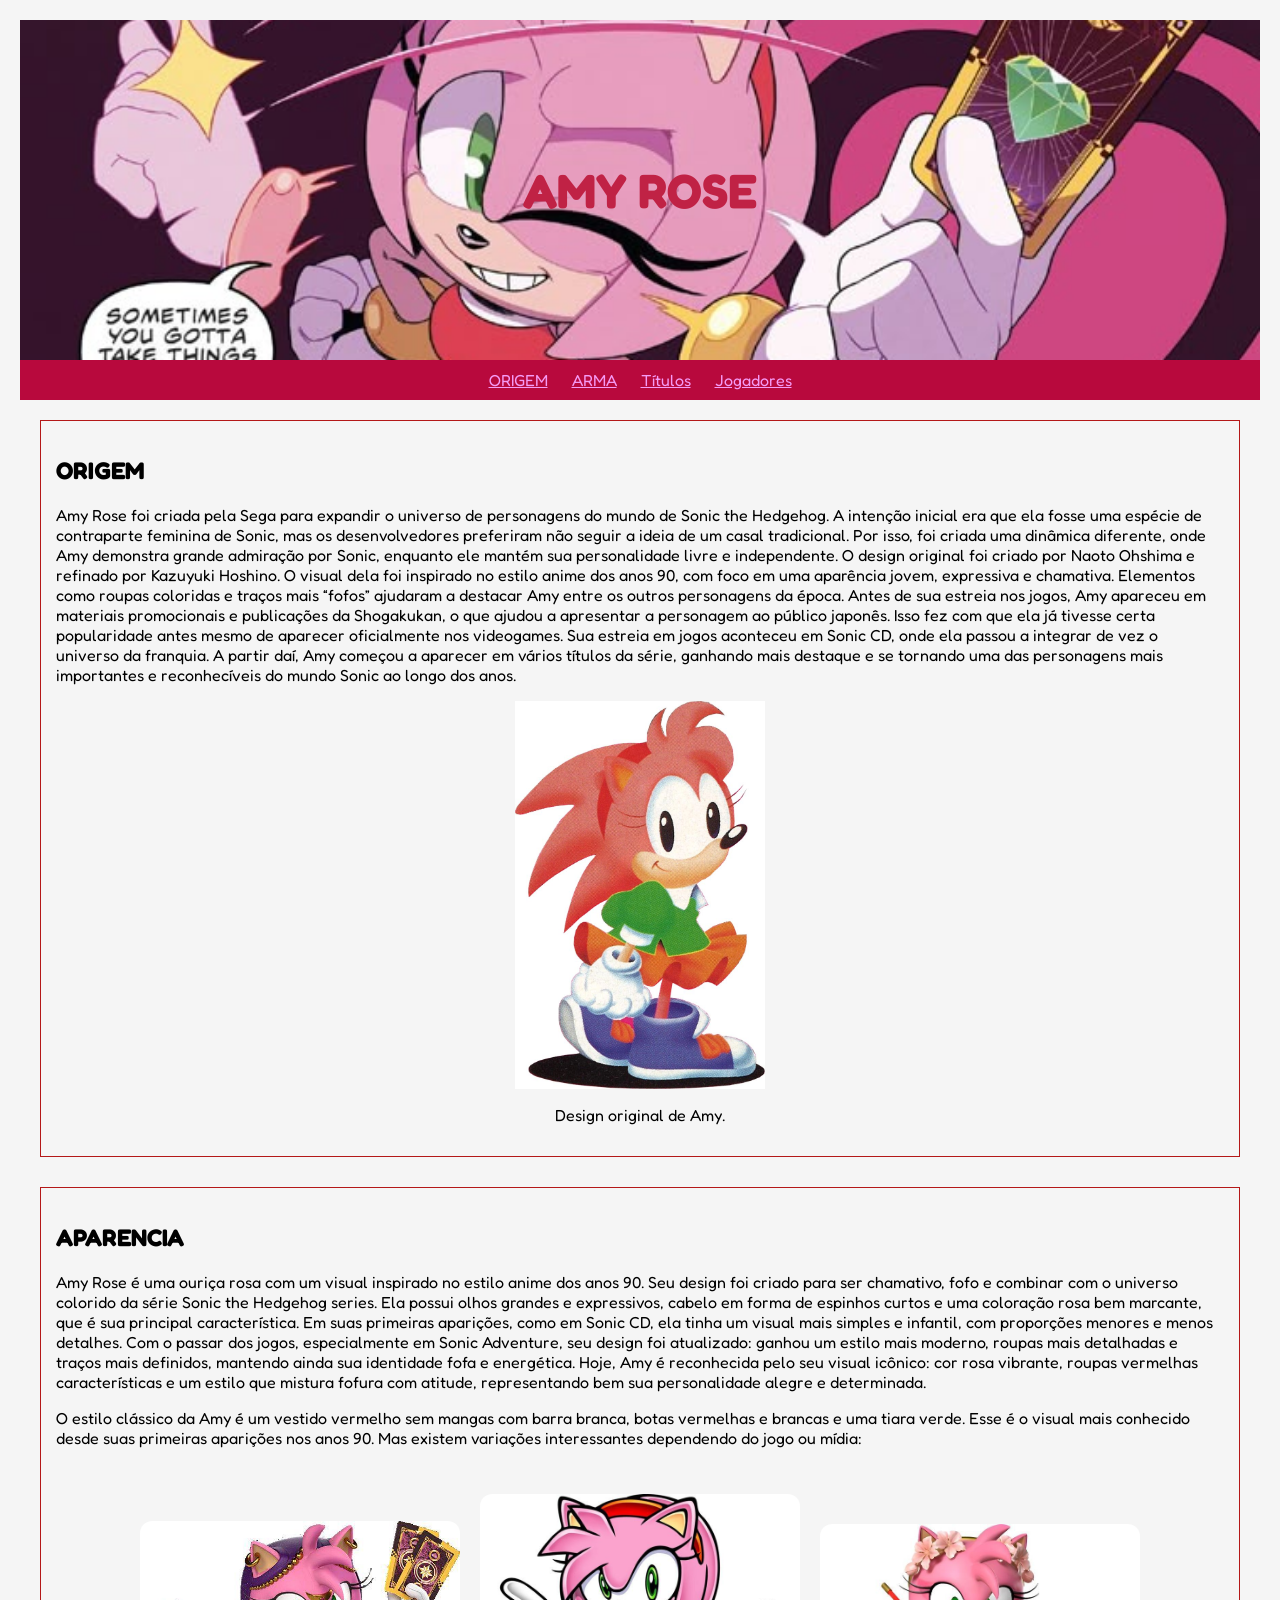
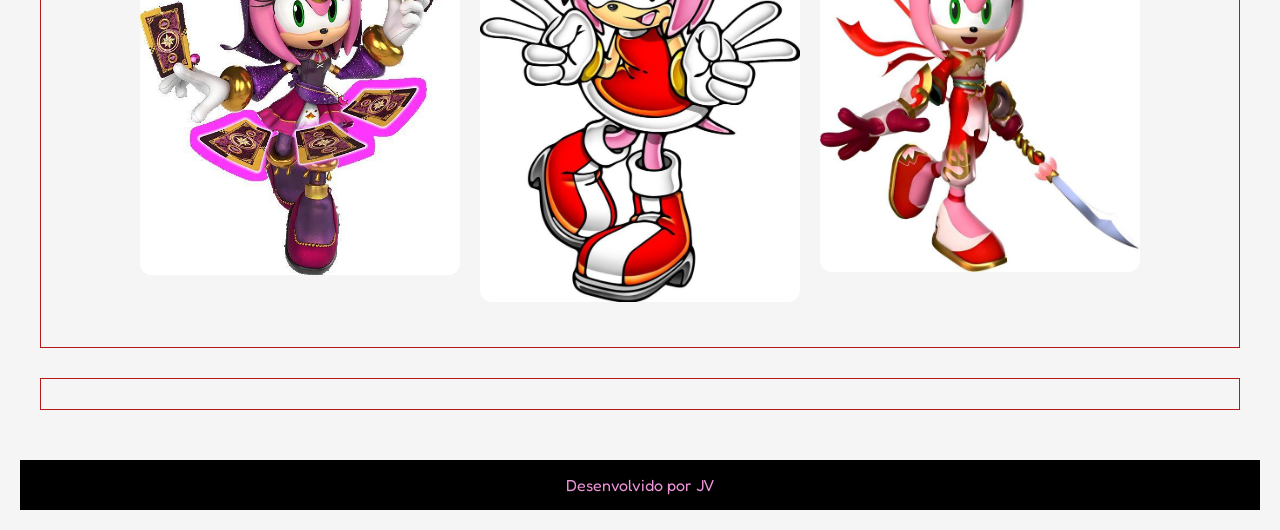
==== pagina2.html @ 227cd307 "site amy rose dani soyi" ====
<!doctype html>
<html lang="pt-br">
  <head>
    <meta charset="UTF-8" />
    <meta name="viewport" content="width=device-width, initial-scale=1.0" />
    <title>Document</title>
    <link rel="preconnect" href="https://fonts.googleapis.com" />
    <link rel="preconnect" href="https://fonts.gstatic.com" crossorigin />

    <link
      href="https://fonts.googleapis.com/css2?family=Fredoka:wght@700&display=swap"
      rel="stylesheet"
    />

    <link rel="stylesheet" href="css/style.css" />
  </head>
  <body>
    <header>
      <h1 style="font-size: 48px">AMY ROSE</h1>
    </header>
    <nav>
      <a href="pagina2.html">ORIGEM</a>
      <a href="pagina3.html">ARMA</a>
      <a href="pagina4.html">Títulos</a>
      <a href="pagina5.html">Jogadores</a>
    </nav>
    <main>
      <section id="ORIGEM">
        <h2>ORIGEM</h2>
        <p>
          Amy Rose foi criada pela Sega para expandir o universo de personagens
          do mundo de Sonic the Hedgehog. A intenção inicial era que ela fosse
          uma espécie de contraparte feminina de Sonic, mas os desenvolvedores
          preferiram não seguir a ideia de um casal tradicional. Por isso, foi
          criada uma dinâmica diferente, onde Amy demonstra grande admiração por
          Sonic, enquanto ele mantém sua personalidade livre e independente. O
          design original foi criado por Naoto Ohshima e refinado por Kazuyuki
          Hoshino. O visual dela foi inspirado no estilo anime dos anos 90, com
          foco em uma aparência jovem, expressiva e chamativa. Elementos como
          roupas coloridas e traços mais “fofos” ajudaram a destacar Amy entre
          os outros personagens da época. Antes de sua estreia nos jogos, Amy
          apareceu em materiais promocionais e publicações da Shogakukan, o que
          ajudou a apresentar a personagem ao público japonês. Isso fez com que
          ela já tivesse certa popularidade antes mesmo de aparecer oficialmente
          nos videogames. Sua estreia em jogos aconteceu em Sonic CD, onde ela
          passou a integrar de vez o universo da franquia. A partir daí, Amy
          começou a aparecer em vários títulos da série, ganhando mais destaque
          e se tornando uma das personagens mais importantes e reconhecíveis do
          mundo Sonic ao longo dos anos.
        </p>
        <img
          class="centro"
          src="img/Amy - Sonic Drift 2 Key Art, 1995.jpg"
          alt="Amy Rose"
          width="250"
        />
        <p class="meio">Design original de Amy.</p>
      </section>
      <section id="APARENCIA">
        <h2>APARENCIA</h2>
        <p>
          Amy Rose é uma ouriça rosa com um visual inspirado no estilo anime dos
          anos 90. Seu design foi criado para ser chamativo, fofo e combinar com
          o universo colorido da série Sonic the Hedgehog series. Ela possui
          olhos grandes e expressivos, cabelo em forma de espinhos curtos e uma
          coloração rosa bem marcante, que é sua principal característica. Em
          suas primeiras aparições, como em Sonic CD, ela tinha um visual mais
          simples e infantil, com proporções menores e menos detalhes. Com o
          passar dos jogos, especialmente em Sonic Adventure, seu design foi
          atualizado: ganhou um estilo mais moderno, roupas mais detalhadas e
          traços mais definidos, mantendo ainda sua identidade fofa e
          energética. Hoje, Amy é reconhecida pelo seu visual icônico: cor rosa
          vibrante, roupas vermelhas características e um estilo que mistura
          fofura com atitude, representando bem sua personalidade alegre e
          determinada.
        </p>
        <p>
          O estilo clássico da Amy é um vestido vermelho sem mangas com barra
          branca, botas vermelhas e brancas e uma tiara verde. Esse é o visual
          mais conhecido desde suas primeiras aparições nos anos 90. Mas existem
          variações interessantes dependendo do jogo ou mídia:
        </p>
        <div class="galeria">
          <img src="img/download (2).jpg" alt="Amy Rose" />

          <img
            src="img/Pin by screwball on amy 🌹 _ Amy the hedgehog, Amy rose, Sonic art.jpg"
            alt="Amy Rose"
          />

          <img src="img/download (3).jpg" alt="Amy Rose" />
        </div>
      </section>
      <section id="habilidades">
      
    </main>
    <footer>Desenvolvido por JV</footer>
  </body>
</html>
---- css/style.css ----
body {
  font-family: "Fredoka", sans-serif;
  margin: 20px;
  padding: 20px;
}

header {
  background-color: #e67ecb;
  color: rgb(184, 9, 61);
  padding: 20px;
  text-align: center;
}

nav {
  background-color: rgb(184, 9, 61);
  padding: 10px;
  text-align: center;
}

nav a {
  color: rgb(245, 155, 245);
  text-decoration: underline;
  margin: 10px;
}

main {
  padding: 20px;
}

section {
  margin-bottom: 30px;
  padding: 15px;
  border: 1px solid #b41818;
}

footer {
  background-color: #000000;
  color: rgb(238, 148, 218);
  text-align: center;
  padding: 15px;
}

h1 {
  font-family: "Fredoka", sans-serif;
}

.centro {
  display: block;
  margin: 0 auto;
}

header {
  height: 300px;

  display: flex;
  justify-content: center;
  align-items: center;

  background-image: url("../img/download\ \(1\).jpg");
  background-size: cover;
  background-position: center;
  background-repeat: no-repeat;

  color: rgb(192, 34, 69);
}

.meio {
  text-align: center;
}

body {
  margin: 0;
  background-color: #f5f5f5;
}

.galeria {
  display: flex;
  justify-content: center;
  align-items: center;
  gap: 20px;
  padding: 30px;
  flex-wrap: wrap; /* faz quebrar linha no celular */
}

.galeria img {
  width: 320px;
  height: auto;
  border-radius: 12px;
  transition: transform 0.3s ease;
}

.galeria img:hover {
  transform: scale(1.05);
}
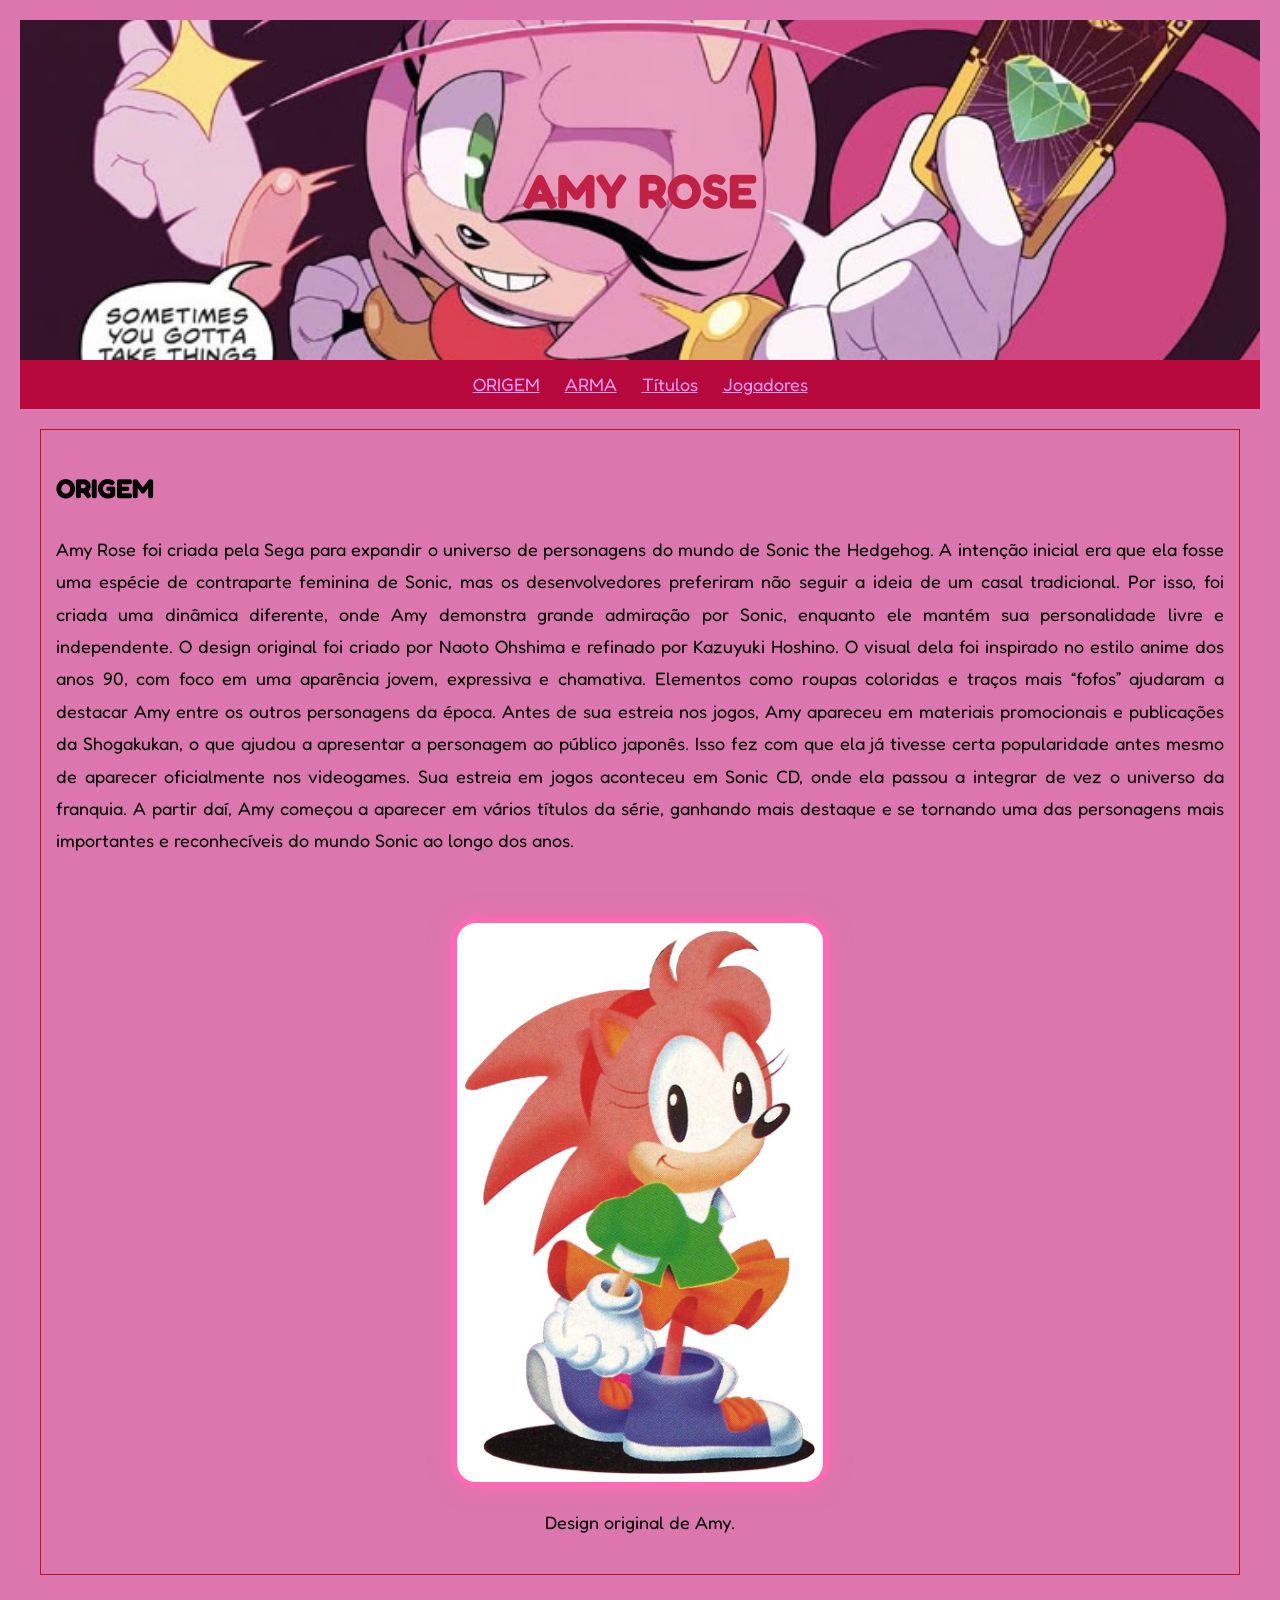
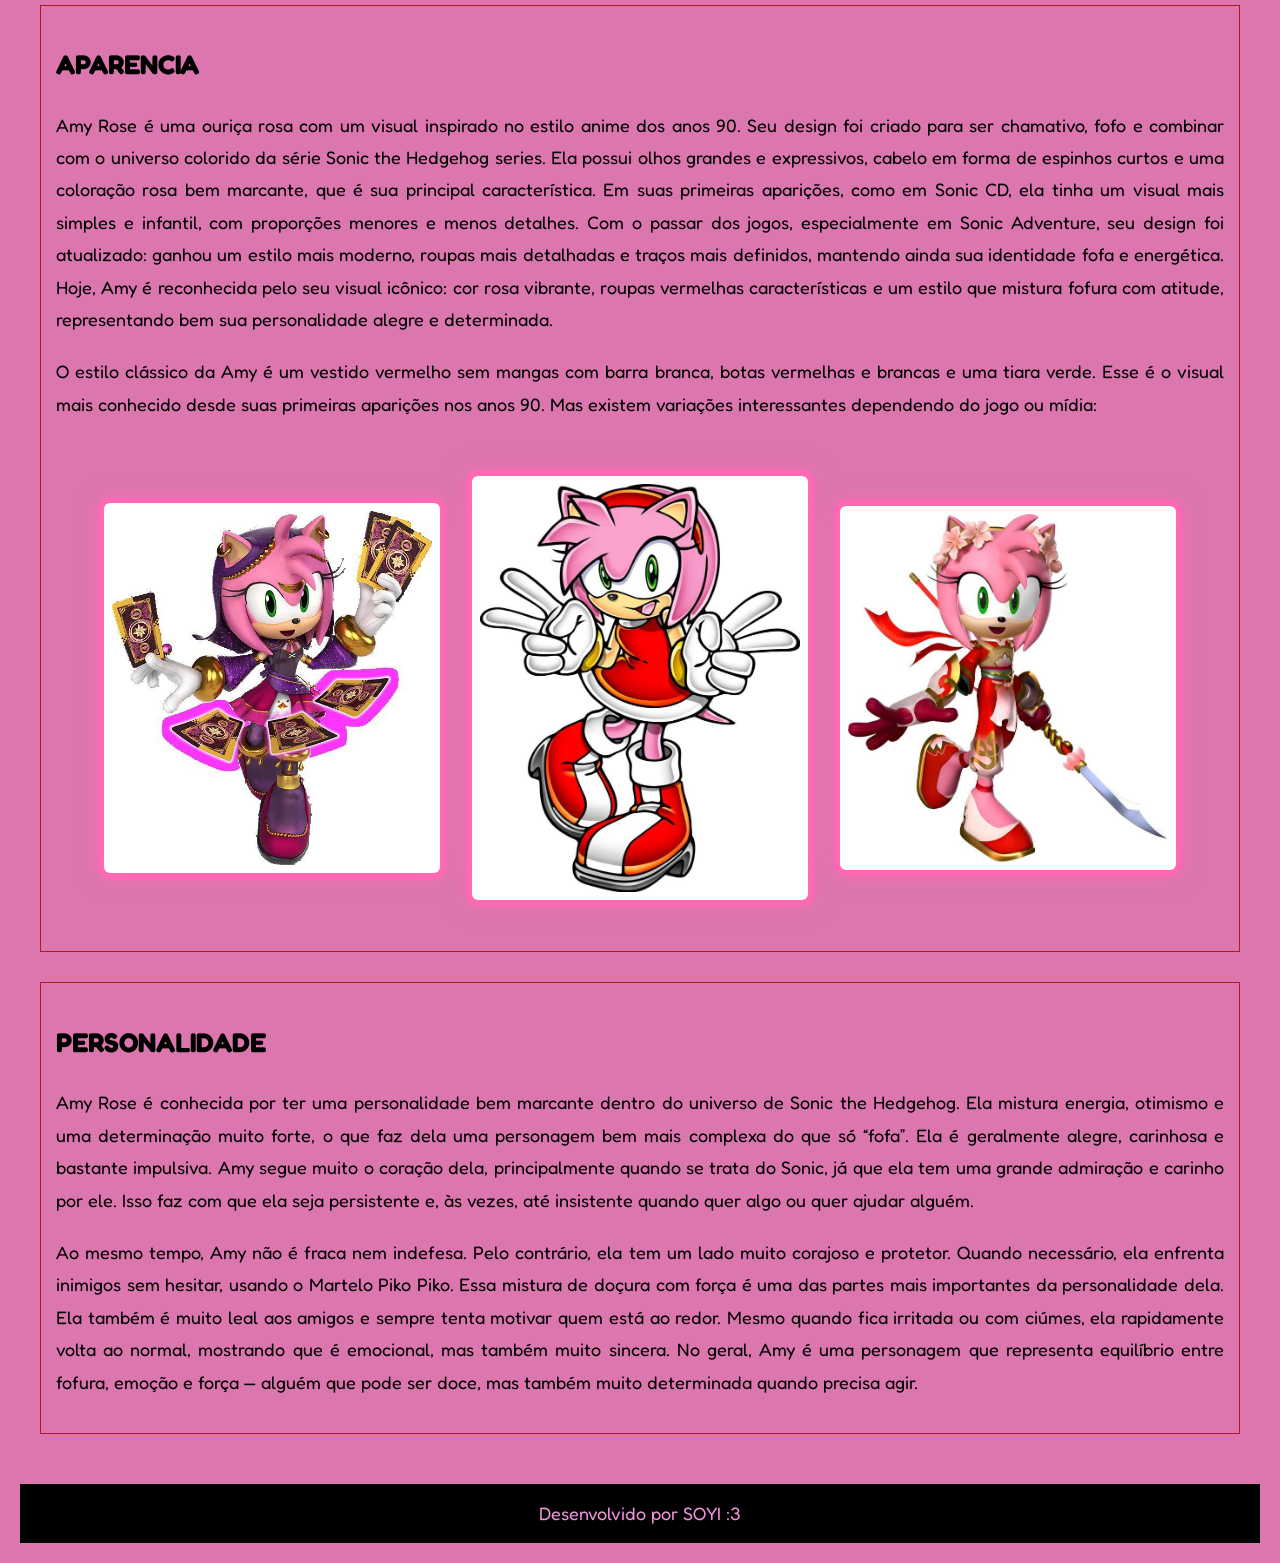
==== commit 4c62163f: "oi site amy rose dani" ====
--- a/pagina2.html
+++ b/pagina2.html
@@ -80,20 +80,30 @@
           mais conhecido desde suas primeiras aparições nos anos 90. Mas existem
           variações interessantes dependendo do jogo ou mídia:
         </p>
-        <div class="galeria">
-          <img src="img/download (2).jpg" alt="Amy Rose" />
+       <div class="galeria">
+  <img src="img/download (2).jpg" alt="Amy Rose" class="efeito" />
 
-          <img
-            src="img/Pin by screwball on amy 🌹 _ Amy the hedgehog, Amy rose, Sonic art.jpg"
-            alt="Amy Rose"
-          />
+  <img
+    src="img/Pin by screwball on amy 🌹 _ Amy the hedgehog, Amy rose, Sonic art.jpg"
+    alt="Amy Rose"
+    class="efeito"
+  />
 
-          <img src="img/download (3).jpg" alt="Amy Rose" />
-        </div>
+  <img src="img/download (3).jpg" alt="Amy Rose" class="efeito" />
+</div>
       </section>
       <section id="habilidades">
-      
+        <h2>PERSONALIDADE</h2>
+        <p>Amy Rose é conhecida por ter uma personalidade bem marcante dentro do universo de Sonic the Hedgehog. Ela mistura energia, otimismo e uma determinação muito forte, o que faz dela uma personagem bem mais complexa do que só “fofa”.
+
+Ela é geralmente alegre, carinhosa e bastante impulsiva. Amy segue muito o coração dela, principalmente quando se trata do Sonic, já que ela tem uma grande admiração e carinho por ele. Isso faz com que ela seja persistente e, às vezes, até insistente quando quer algo ou quer ajudar alguém.</p>
+        
+      <p>Ao mesmo tempo, Amy não é fraca nem indefesa. Pelo contrário, ela tem um lado muito corajoso e protetor. Quando necessário, ela enfrenta inimigos sem hesitar, usando o Martelo Piko Piko. Essa mistura de doçura com força é uma das partes mais importantes da personalidade dela.
+
+Ela também é muito leal aos amigos e sempre tenta motivar quem está ao redor. Mesmo quando fica irritada ou com ciúmes, ela rapidamente volta ao normal, mostrando que é emocional, mas também muito sincera.
+
+No geral, Amy é uma personagem que representa equilíbrio entre fofura, emoção e força — alguém que pode ser doce, mas também muito determinada quando precisa agir.</p>
     </main>
-    <footer>Desenvolvido por JV</footer>
+    <footer>Desenvolvido por SOYI :3</footer>
   </body>
 </html>
--- a/css/style.css
+++ b/css/style.css
@@ -70,7 +70,7 @@
 
 body {
   margin: 0;
-  background-color: #f5f5f5;
+  background-color: #db77ae;
 }
 
 .galeria {
@@ -92,3 +92,90 @@
 .galeria img:hover {
   transform: scale(1.05);
 }
+
+.centro {
+  display: block;
+  margin: 0 auto;
+  width: 350px;
+
+  border: 6px solid #ff69b4;
+  border-radius: 25px;
+
+  box-shadow: 0 0 20px rgba(255, 105, 180, 0.7);
+
+  padding: 8px;
+  background-color: white;
+
+  transition:
+    transform 0.3s ease,
+    box-shadow 0.3s ease;
+}
+
+.centro:hover {
+  transform: scale(1.05);
+  box-shadow: 0 0 35px rgba(255, 20, 147, 0.9);
+}
+
+.efeito {
+  width: 320px;
+  border: 6px solid #ff69b4;
+  border-radius: 25px;
+
+  box-shadow: 0 0 20px rgba(255, 105, 180, 0.7);
+
+  padding: 8px;
+  background-color: white;
+
+  transition:
+    transform 0.3s ease,
+    box-shadow 0.3s ease;
+}
+
+.efeito:hover {
+  transform: scale(1.05);
+  box-shadow: 0 0 35px rgba(255, 20, 147, 0.9);
+}
+
+.centro {
+  display: block;
+  margin: 0 auto;
+
+  margin-top: 60px;
+
+  width: 350px;
+
+  border: 6px solid #ff69b4;
+  border-radius: 25px;
+
+  box-shadow: 0 0 20px rgba(255, 105, 180, 0.7);
+
+  padding: 8px;
+  background-color: white;
+
+  transition:
+    transform 0.3s ease,
+    box-shadow 0.3s ease;
+}
+
+.centro:hover {
+  transform: scale(1.05);
+  box-shadow: 0 0 35px rgba(255, 20, 147, 0.9);
+}
+
+body {
+  font-family: "Fredoka", sans-serif;
+  font-size: 18px;
+  line-height: 1.6;
+}
+
+h1 {
+  font-size: 40px;
+  text-align: center;
+}
+
+p {
+  font-size: 18px;
+  line-height: 1.8;
+  text-align: justify;
+  margin-bottom: 20px;
+}
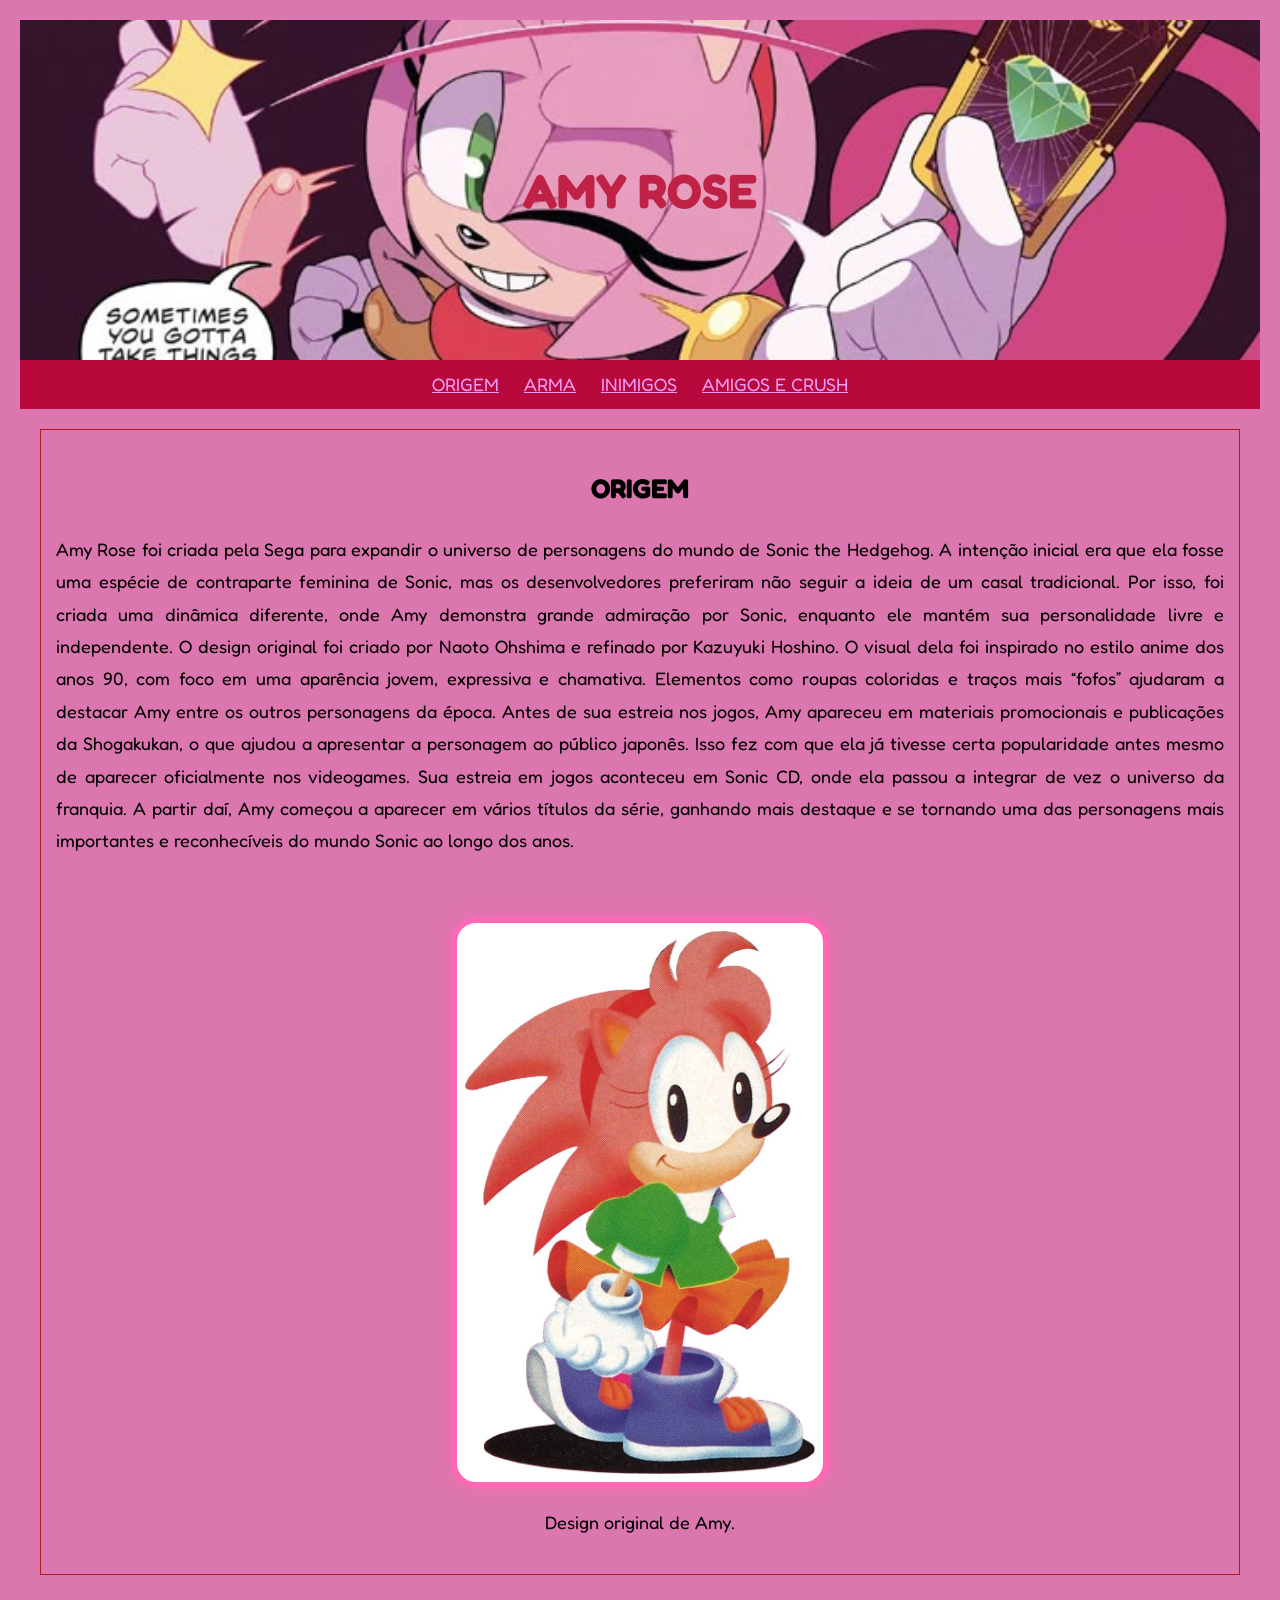
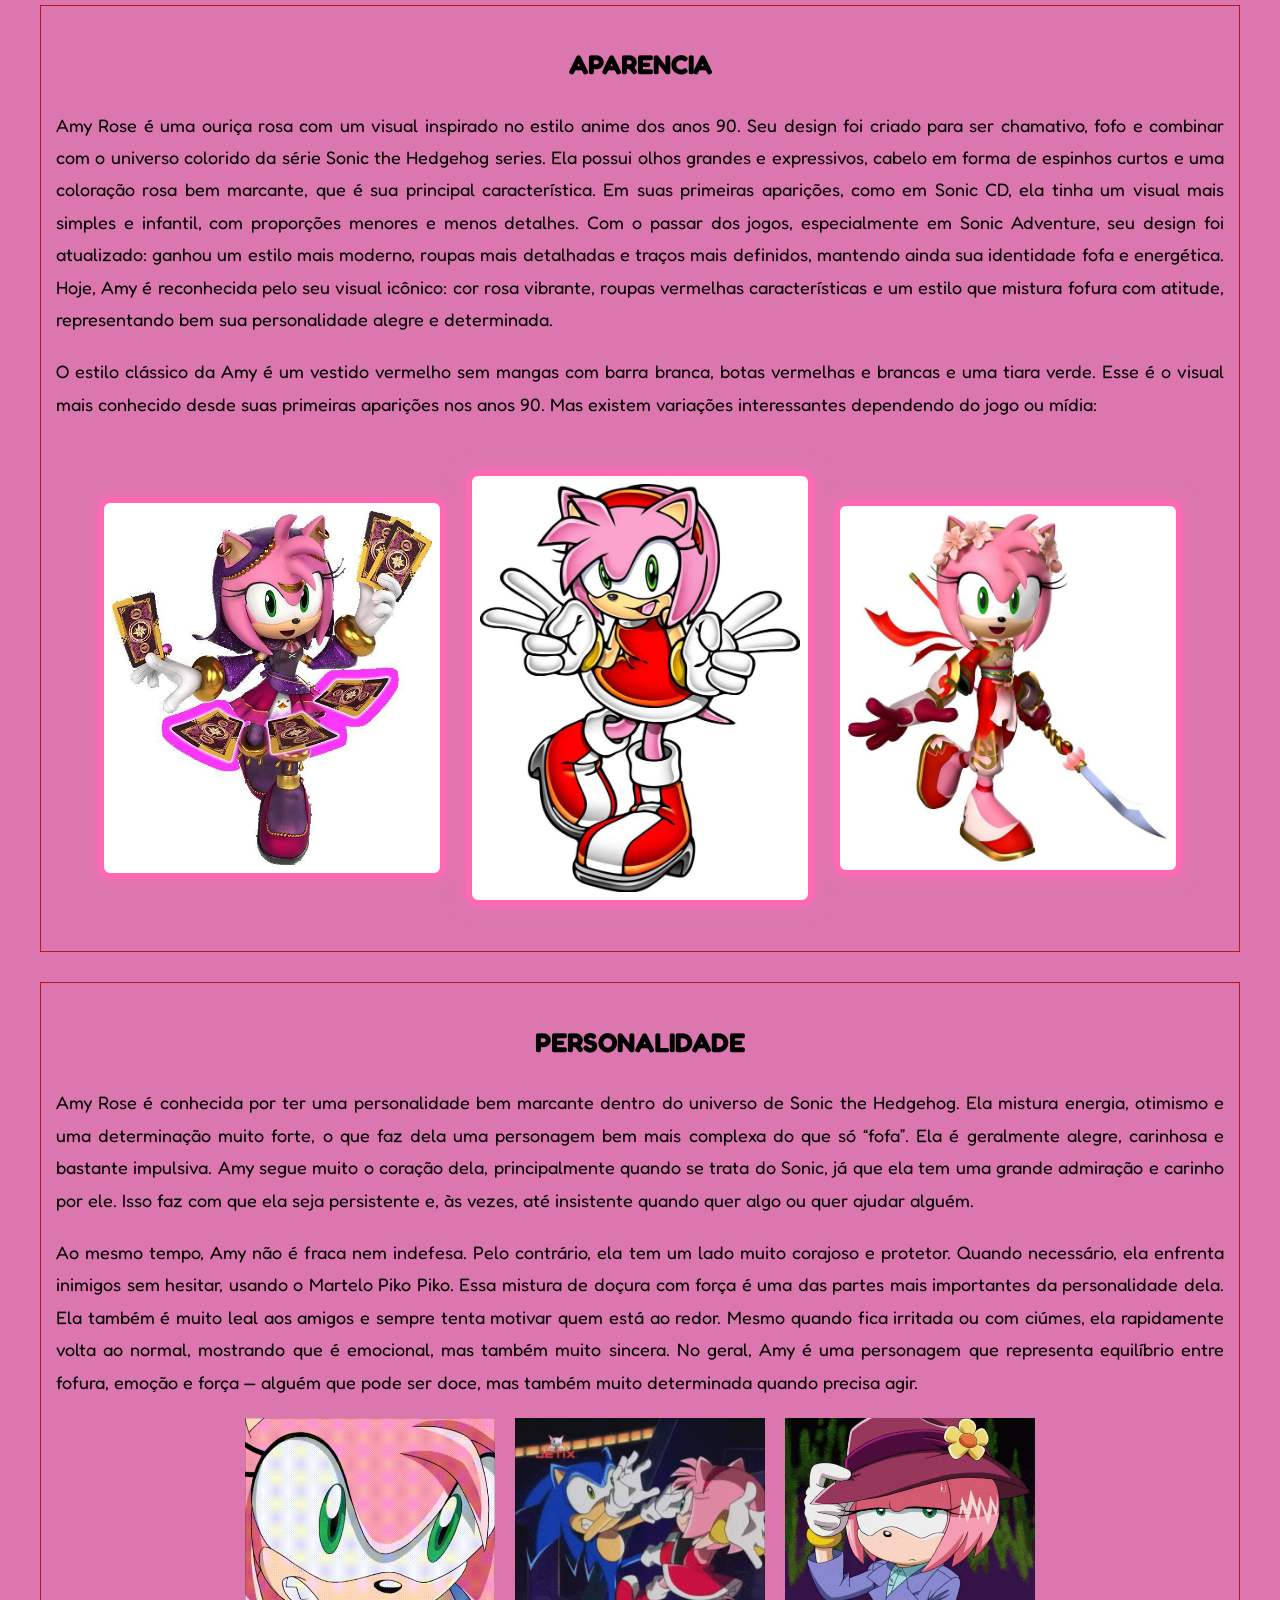
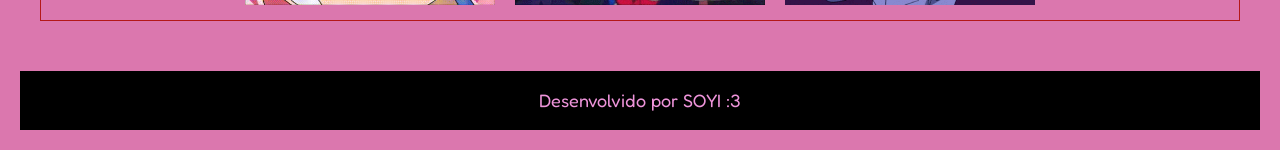
==== commit cc05f172: "tabela" ====
--- a/pagina2.html
+++ b/pagina2.html
@@ -21,8 +21,8 @@
     <nav>
       <a href="pagina2.html">ORIGEM</a>
       <a href="pagina3.html">ARMA</a>
-      <a href="pagina4.html">Títulos</a>
-      <a href="pagina5.html">Jogadores</a>
+      <a href="pagina4.html">INIMIGOS</a>
+      <a href="pagina5.html">AMIGOS E CRUSH</a>
     </nav>
     <main>
       <section id="ORIGEM">
@@ -103,6 +103,11 @@
 Ela também é muito leal aos amigos e sempre tenta motivar quem está ao redor. Mesmo quando fica irritada ou com ciúmes, ela rapidamente volta ao normal, mostrando que é emocional, mas também muito sincera.
 
 No geral, Amy é uma personagem que representa equilíbrio entre fofura, emoção e força — alguém que pode ser doce, mas também muito determinada quando precisa agir.</p>
+<div class="gifs">
+    <img src="./img/download (1).gif" alt="GIF">
+    <img src="./img/tumblr_inline_np713q878r1rj9kjt_500_gif (460×345).gif" alt="GIF">
+    <img src="./img/https___c_tenor.com_n5YY-Vm-efoAAAAC_sonic-x-amy-amy-annoyed.gif" alt="GIF">
+</div>
     </main>
     <footer>Desenvolvido por SOYI :3</footer>
   </body>
--- a/css/style.css
+++ b/css/style.css
@@ -179,3 +179,65 @@
   text-align: justify;
   margin-bottom: 20px;
 }
+
+.gifs {
+  display: flex;
+  justify-content: center; /* centraliza horizontalmente */
+  align-items: center;
+  gap: 20px; /* espaço entre os GIFs */
+  flex-wrap: wrap; /* quebra linha em telas menores */
+}
+
+.gifs img {
+  max-width: 250px;
+  height: auto;
+}
+
+.video {
+  text-align: center;
+}
+
+.container-botao {
+  display: flex;
+  justify-content: center;
+  margin-top: 40px;
+}
+
+.botao-amy {
+  background: linear-gradient(135deg, #ff4fa3, #ff85c1);
+  color: white;
+  padding: 15px 25px;
+  border-radius: 30px;
+  text-decoration: none;
+  font-size: 18px;
+  font-weight: bold;
+  box-shadow: 0px 5px 15px rgba(255, 79, 163, 0.4);
+  transition: 0.3s ease;
+}
+
+.botao-amy:hover {
+  transform: scale(1.1);
+  background: linear-gradient(135deg, #e63e8f, #ff4fa3);
+}
+
+table {
+  margin: 20px auto;
+  border-collapse: collapse;
+  width: 80%;
+  background-color: #ffe4f1;
+  text-align: center;
+}
+
+th {
+  background-color: #000000;
+  color: rgb(216, 43, 124);
+}
+
+td {
+  background-color: #e62575;
+}
+
+h2 {
+  text-align: center;
+  color: #000000;
+}
